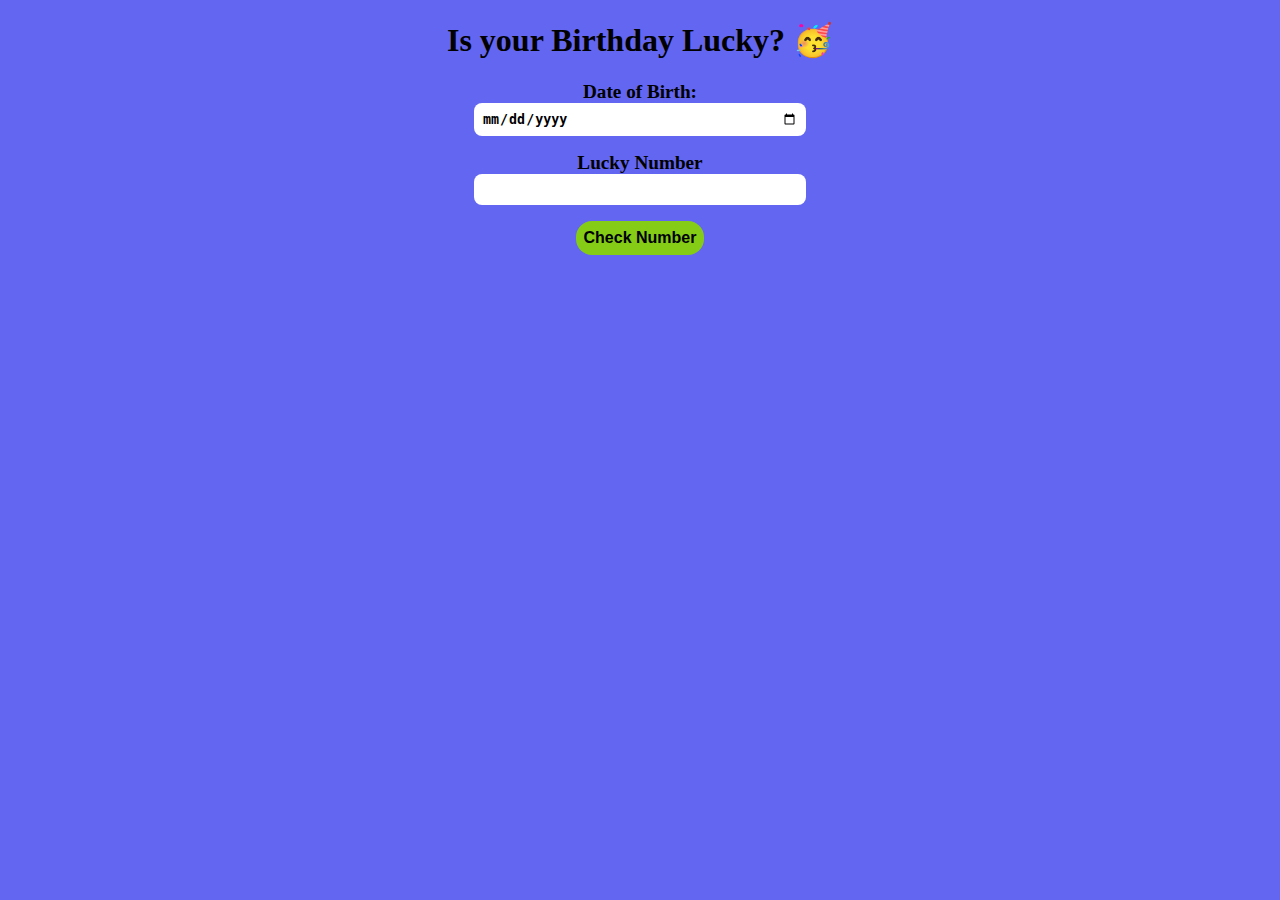
==== index.html @ 5714a85a "initial commit" ====
<!DOCTYPE html>
<html lang="en">
<head>
    <meta charset="UTF-8">
    <meta http-equiv="X-UA-Compatible" content="IE=edge">
    <meta name="viewport" content="width=device-width, initial-scale=1.0">
    <link rel="stylesheet" href="./style.css">
    <title>Lucky BirthDay</title>
</head>
<body>
    <h1>Is your Birthday Lucky? 🥳</h1>
    <div class="container">
        <label for="date-of-birth">Date of Birth:</label>
        <input id = "date-of-birth" type="date">
        <label for="lucky-number">Lucky Number</label>
        <input type="number" id="lucky-number">
        <button id="check-number">Check Number</button>
        <p id="output-box"></p>
    </div>
</body>
<script src="./app.js"></script>
</html>
---- style.css ----
body{
    background-color: #6366f1;
}
h1{
    text-align: center;
}
.container{
    margin: auto;
    width: 50%;
    display: block;
   text-align: center;
   font-size: larger;
}
.container label{
    font-weight: bold;
    display: block;
    margin-top: 1rem;
}
.container input{
    display: block;
    width: 50%;
    margin: auto;
    font-weight: bold;
    border: none;
    padding: 0.5rem;
    border-radius: 0.5rem;
}
.container button{
    margin-top: 1rem;
    border-radius: 1rem;
    font-weight: bolder;
    font-size: medium;
    border: none;
    padding: 0.5rem;
    background-color: #84cc16;
}
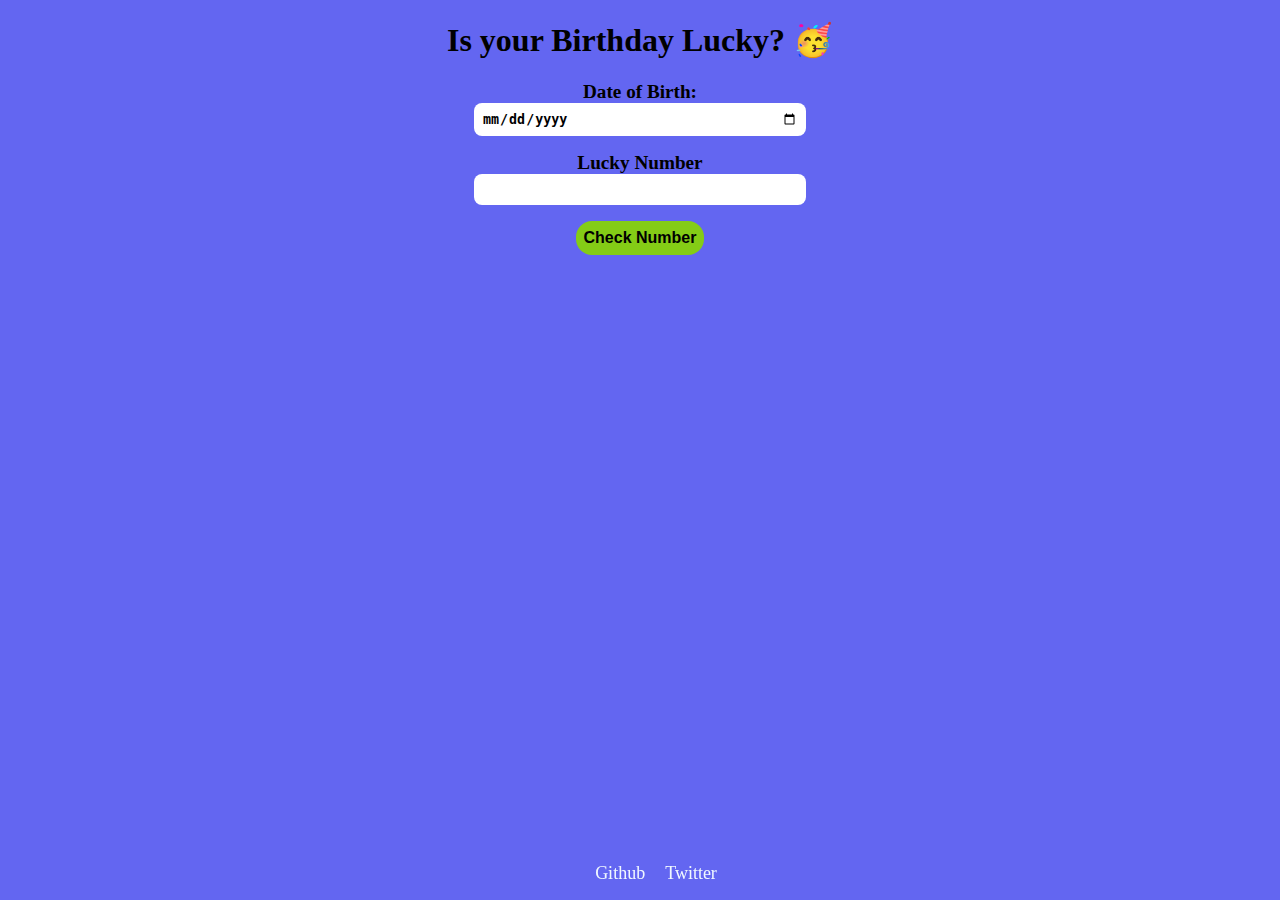
==== commit 4d002fa0: "footer added" ====
--- a/index.html
+++ b/index.html
@@ -17,6 +17,10 @@
         <button id="check-number">Check Number</button>
         <p id="output-box"></p>
     </div>
+    <footer>
+        <span><a href="https://github.com/Amankumar62/lucky_birthday">Github</a></span>
+        <span><a href="https://twitter.com/i/flow/login">Twitter</a></span>
+    </footer>
 </body>
 <script src="./app.js"></script>
 </html>--- a/style.css
+++ b/style.css
@@ -1,3 +1,6 @@
+html{
+    height: 100%;
+}
 body{
     background-color: #6366f1;
 }
@@ -33,4 +36,18 @@
     border: none;
     padding: 0.5rem;
     background-color: #84cc16;
+}
+footer a{
+    font-size: large;
+    margin: 0.5rem;
+    text-decoration: none;
+    color: aliceblue;
+}
+footer{
+ padding: 1rem;
+  position: fixed;
+  left: 0;
+  bottom: 0;
+  width: 100%;
+  text-align: center;
 }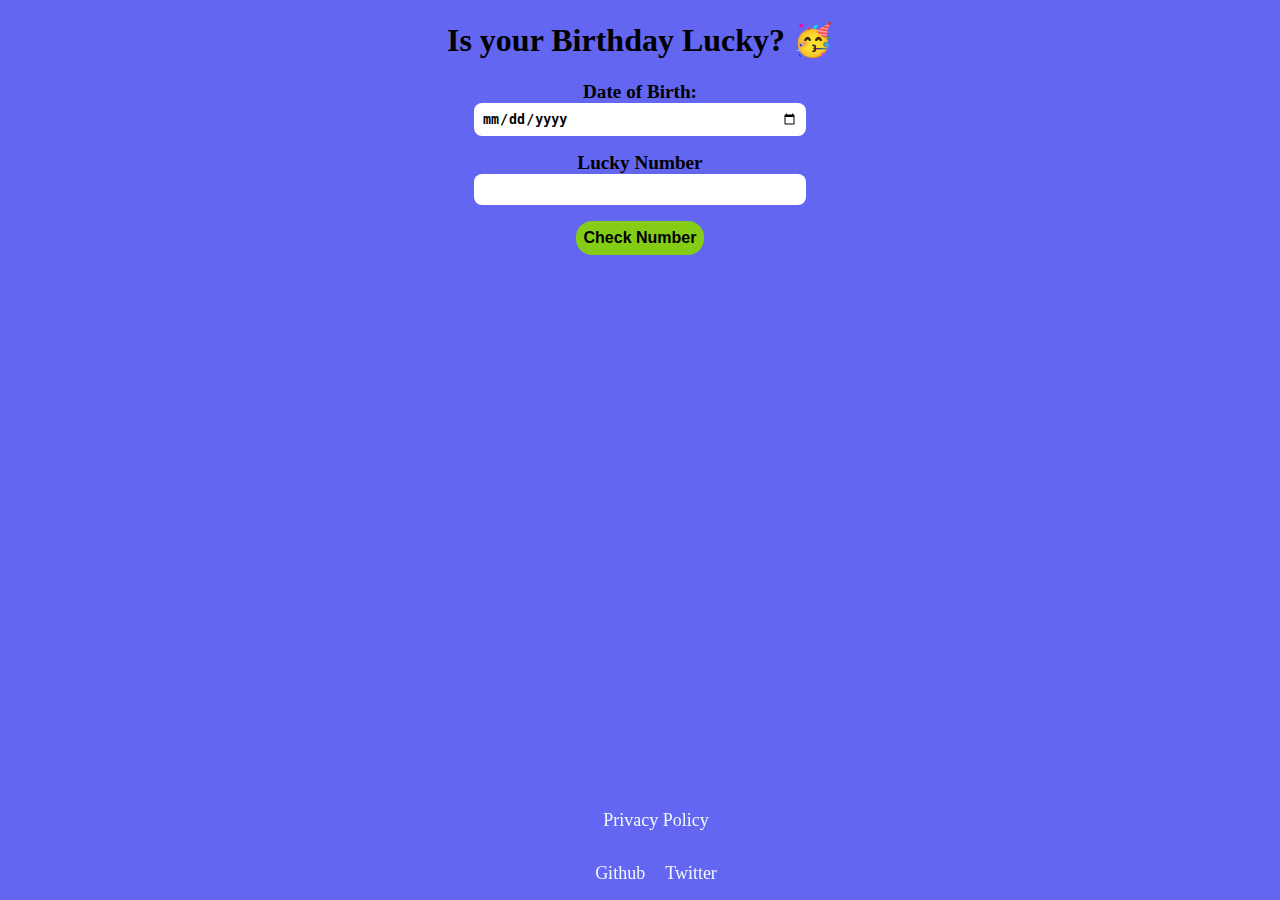
==== commit ea88067f: "privacy policy added" ====
--- a/index.html
+++ b/index.html
@@ -18,6 +18,7 @@
         <p id="output-box"></p>
     </div>
     <footer>
+        <div id="policy-link"><a href="./privacynotice.html">Privacy Policy</a></div>
         <span><a href="https://github.com/Amankumar62/lucky_birthday">Github</a></span>
         <span><a href="https://twitter.com/i/flow/login">Twitter</a></span>
     </footer>
--- a/style.css
+++ b/style.css
@@ -7,6 +7,18 @@
 h1{
     text-align: center;
 }
+#policy{
+    font-size: larger;
+    color: aliceblue;
+    padding: 3rem;
+    background-color: 
+    #1e3a8a;
+    text-align: center;
+    width: 40%;
+    margin: auto;
+    border-radius: 10rem;
+}
+
 .container{
     margin: auto;
     width: 50%;
@@ -43,6 +55,10 @@
     text-decoration: none;
     color: aliceblue;
 }
+footer #policy-link{
+    font-size: smaller;
+    margin: 2rem;
+}
 footer{
  padding: 1rem;
   position: fixed;
